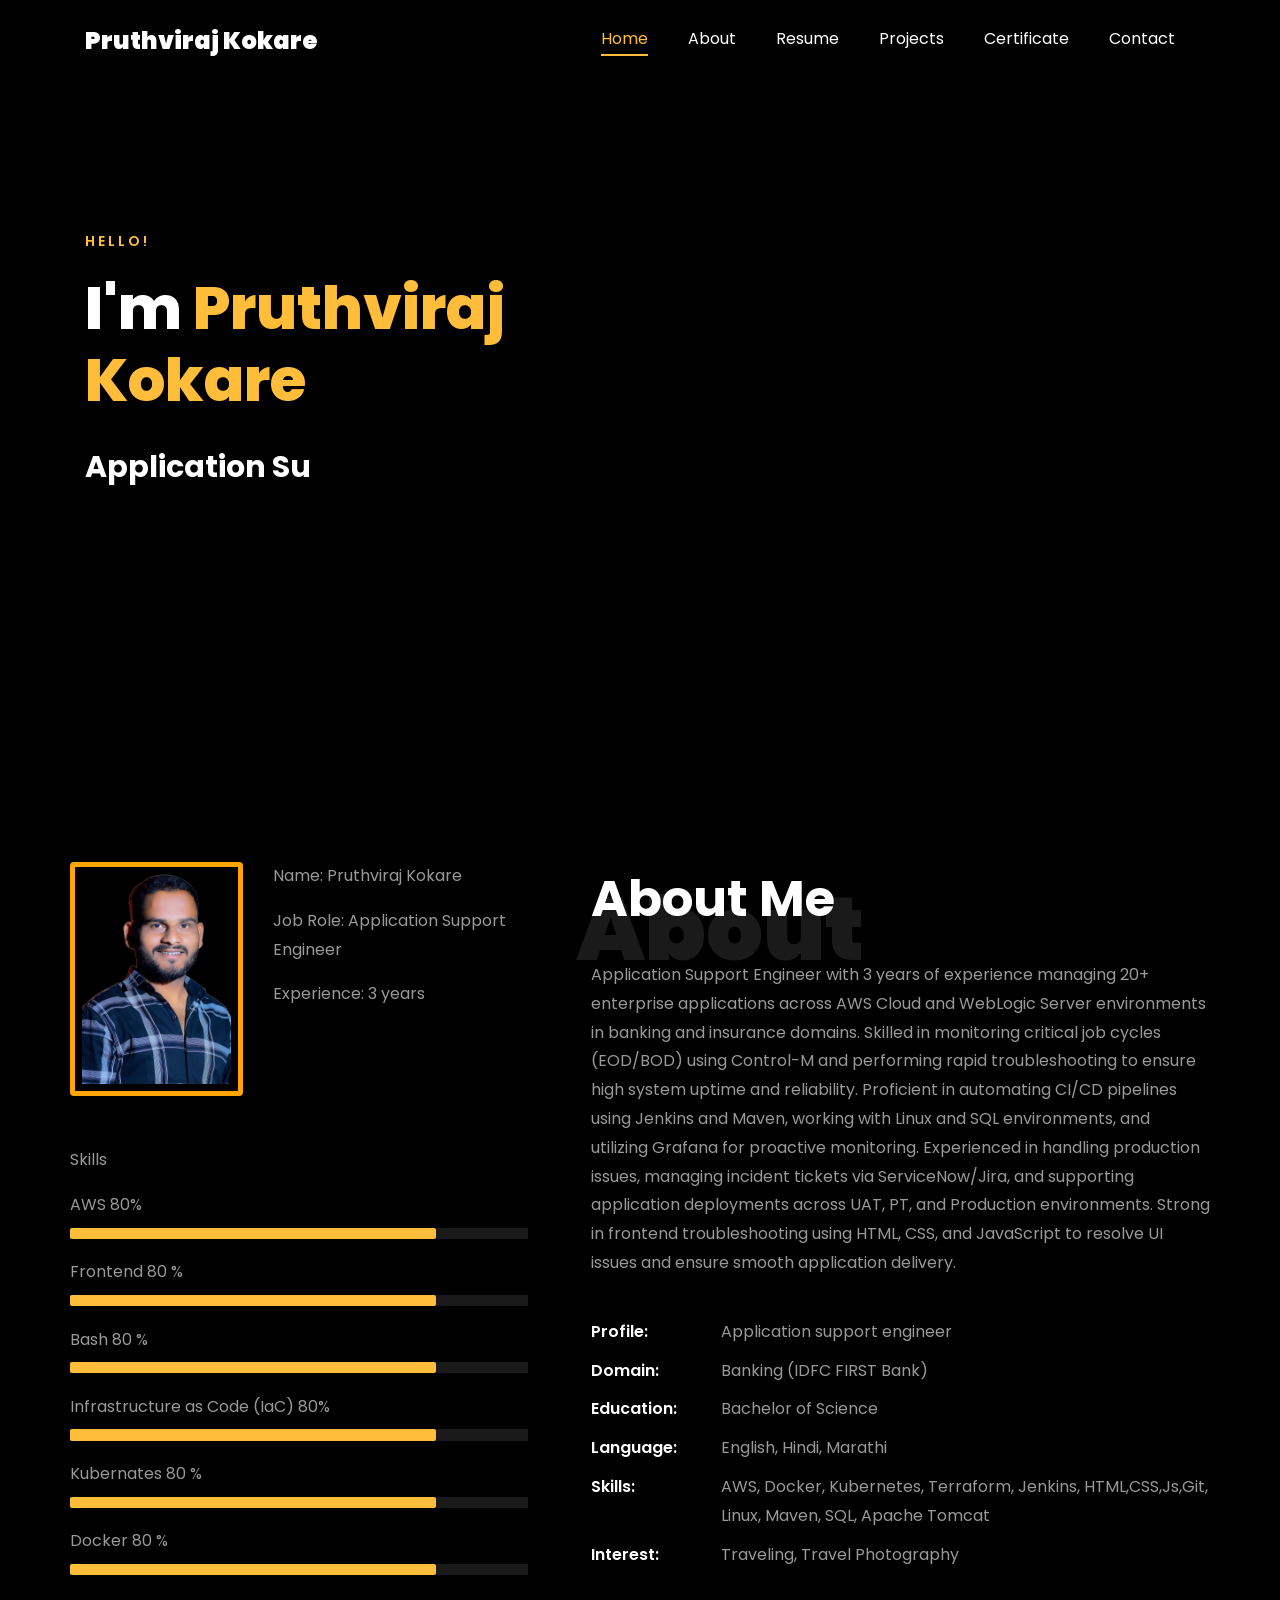
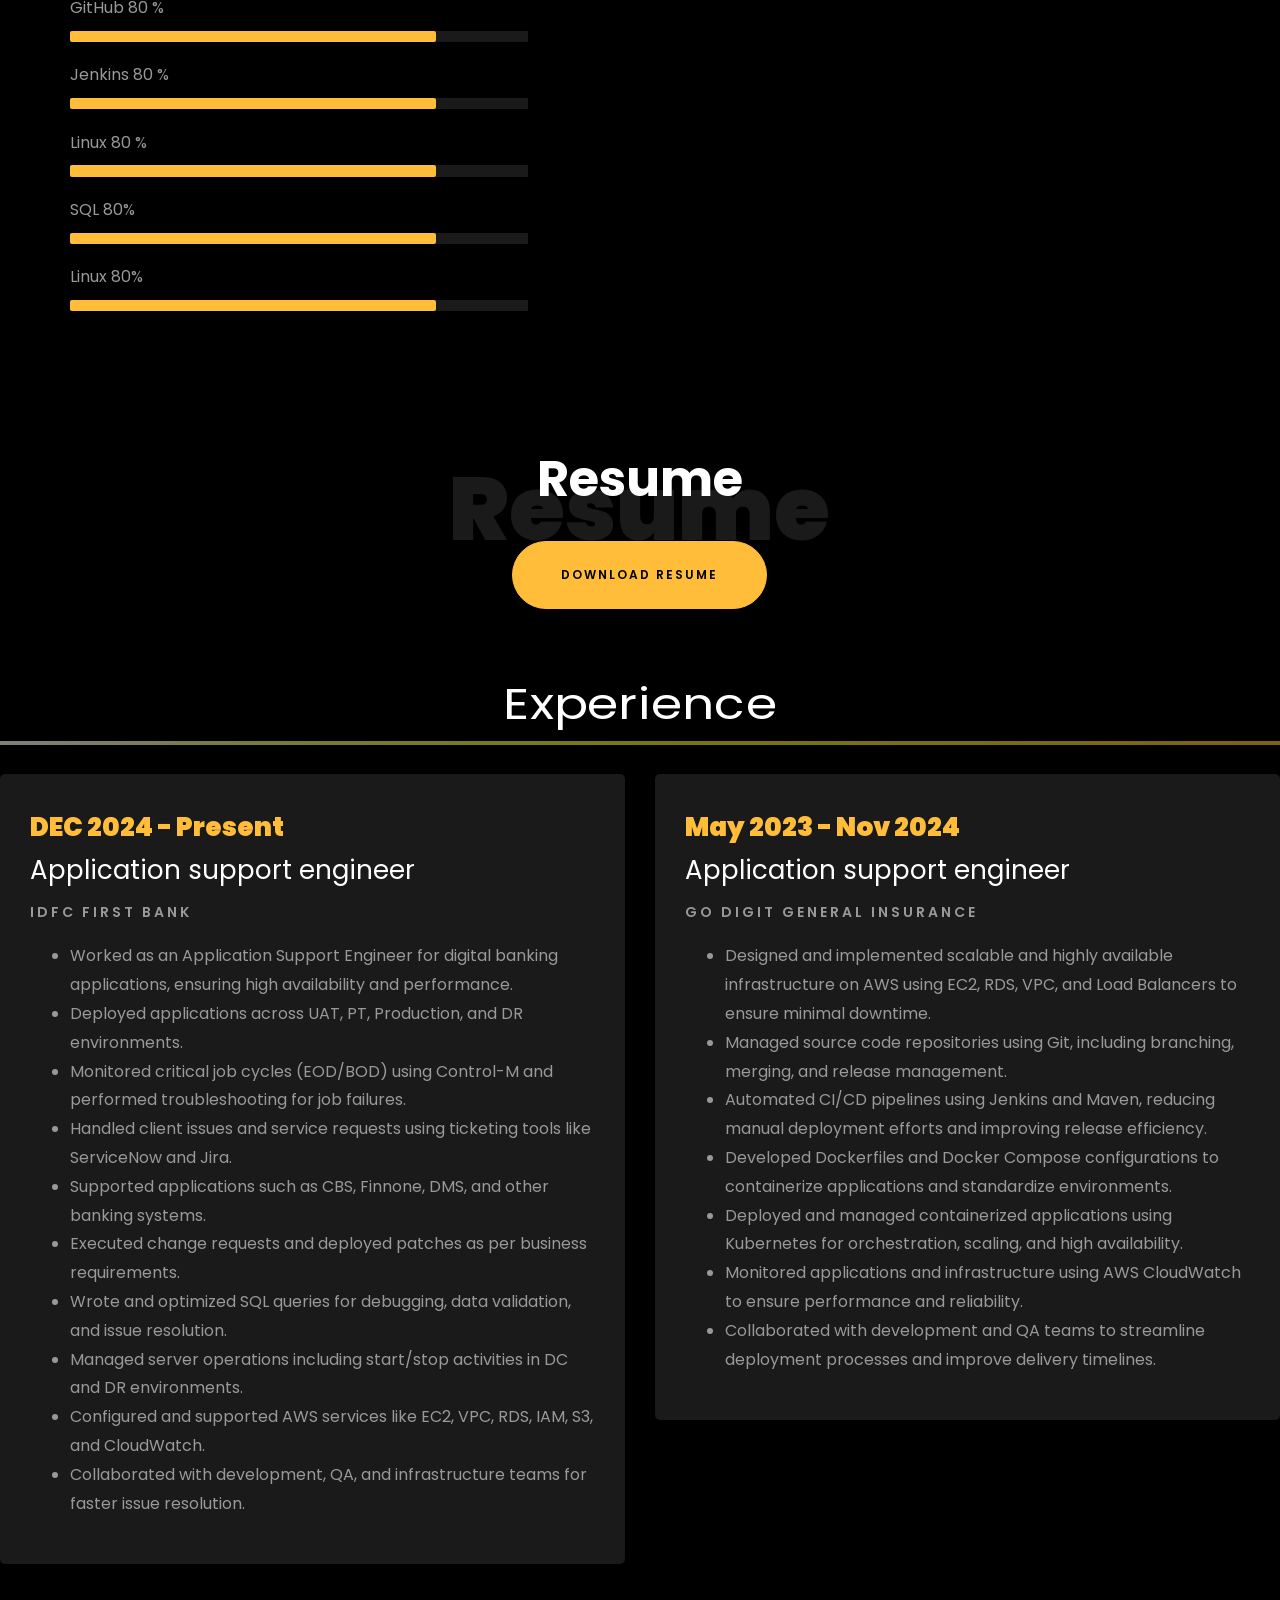
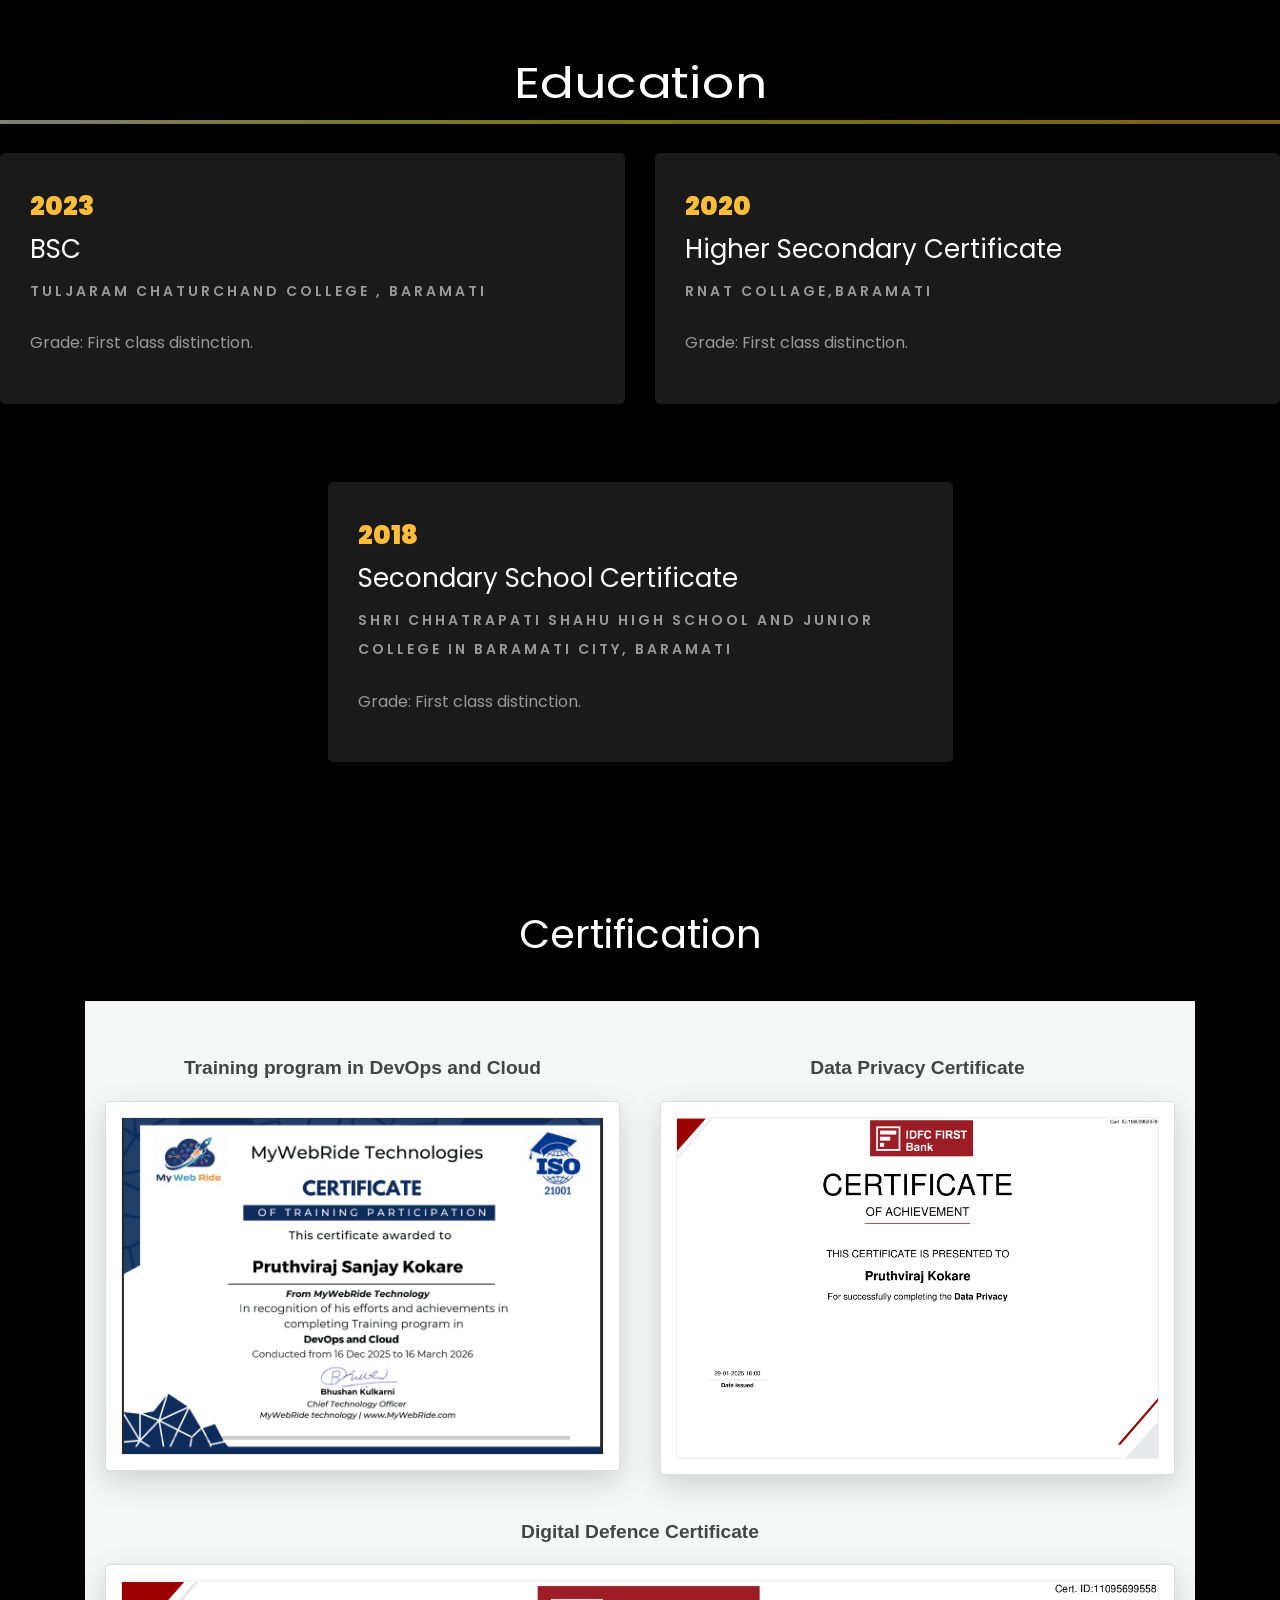
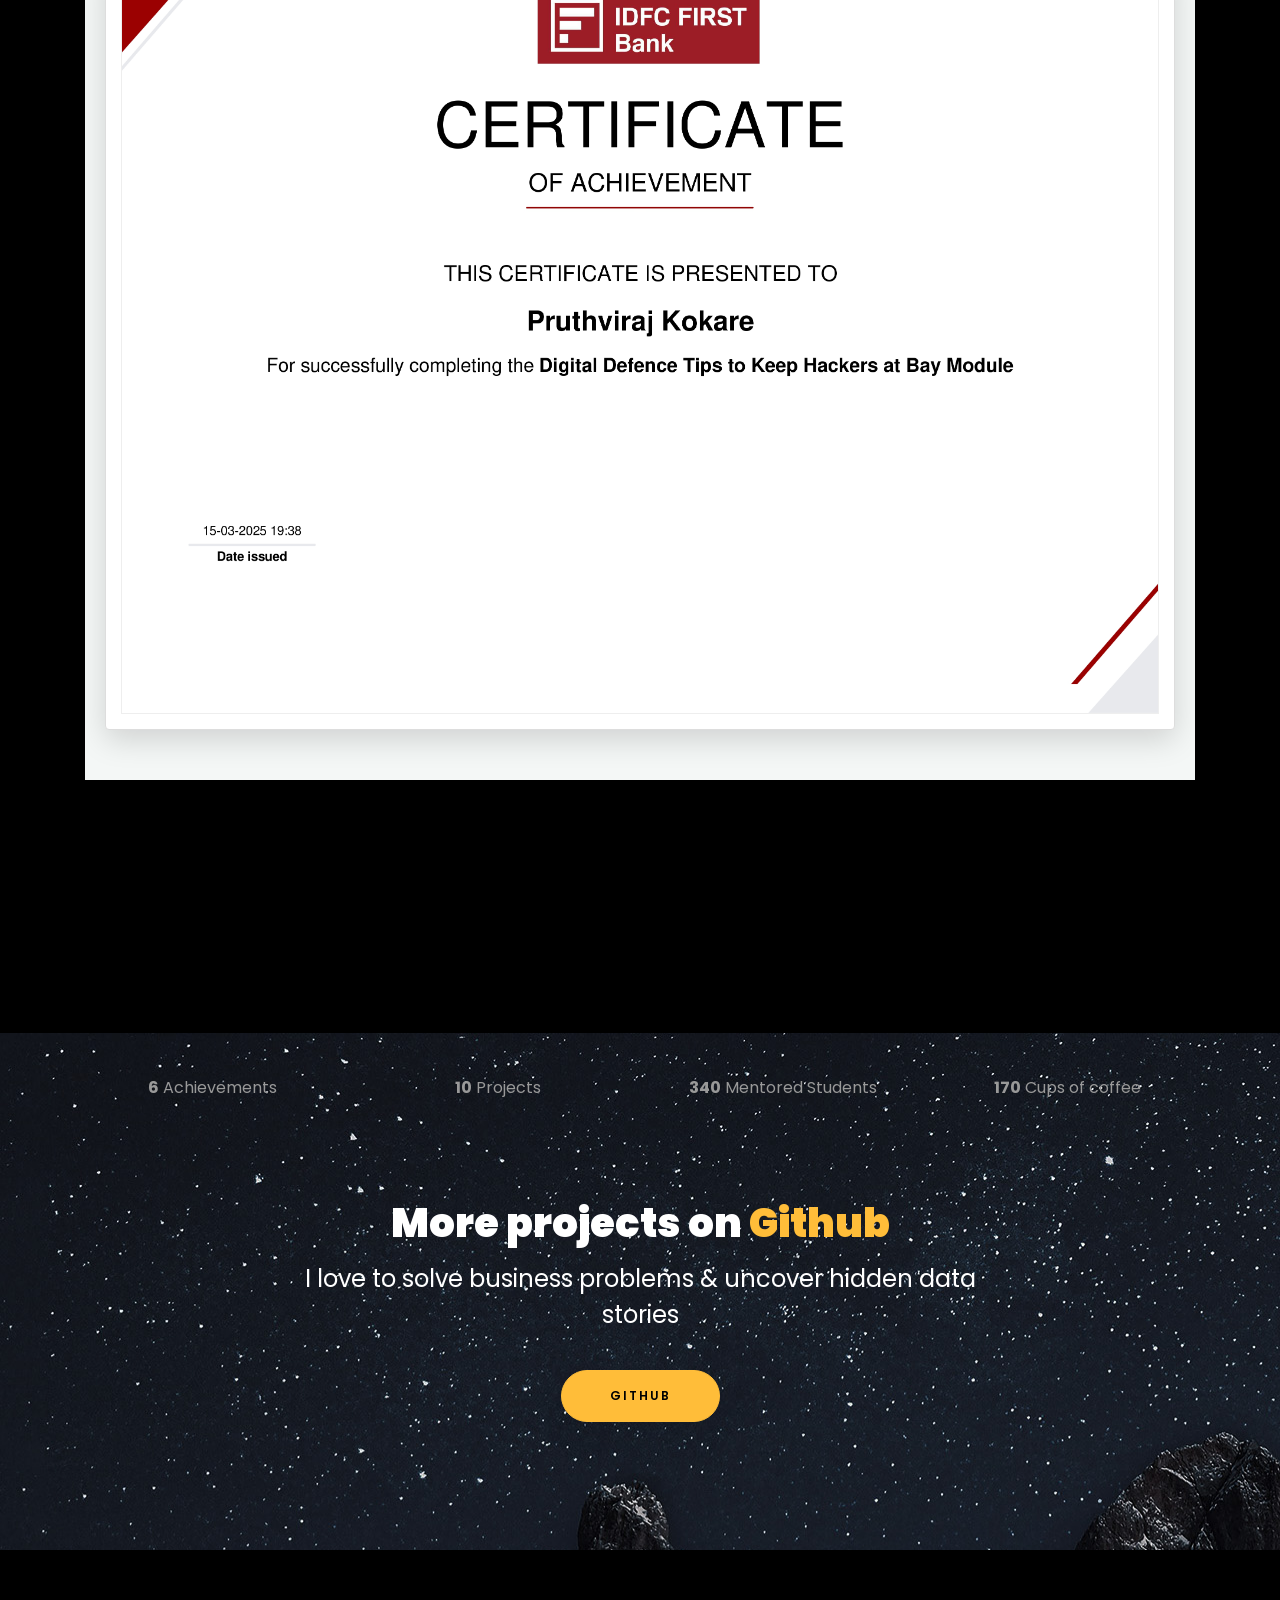
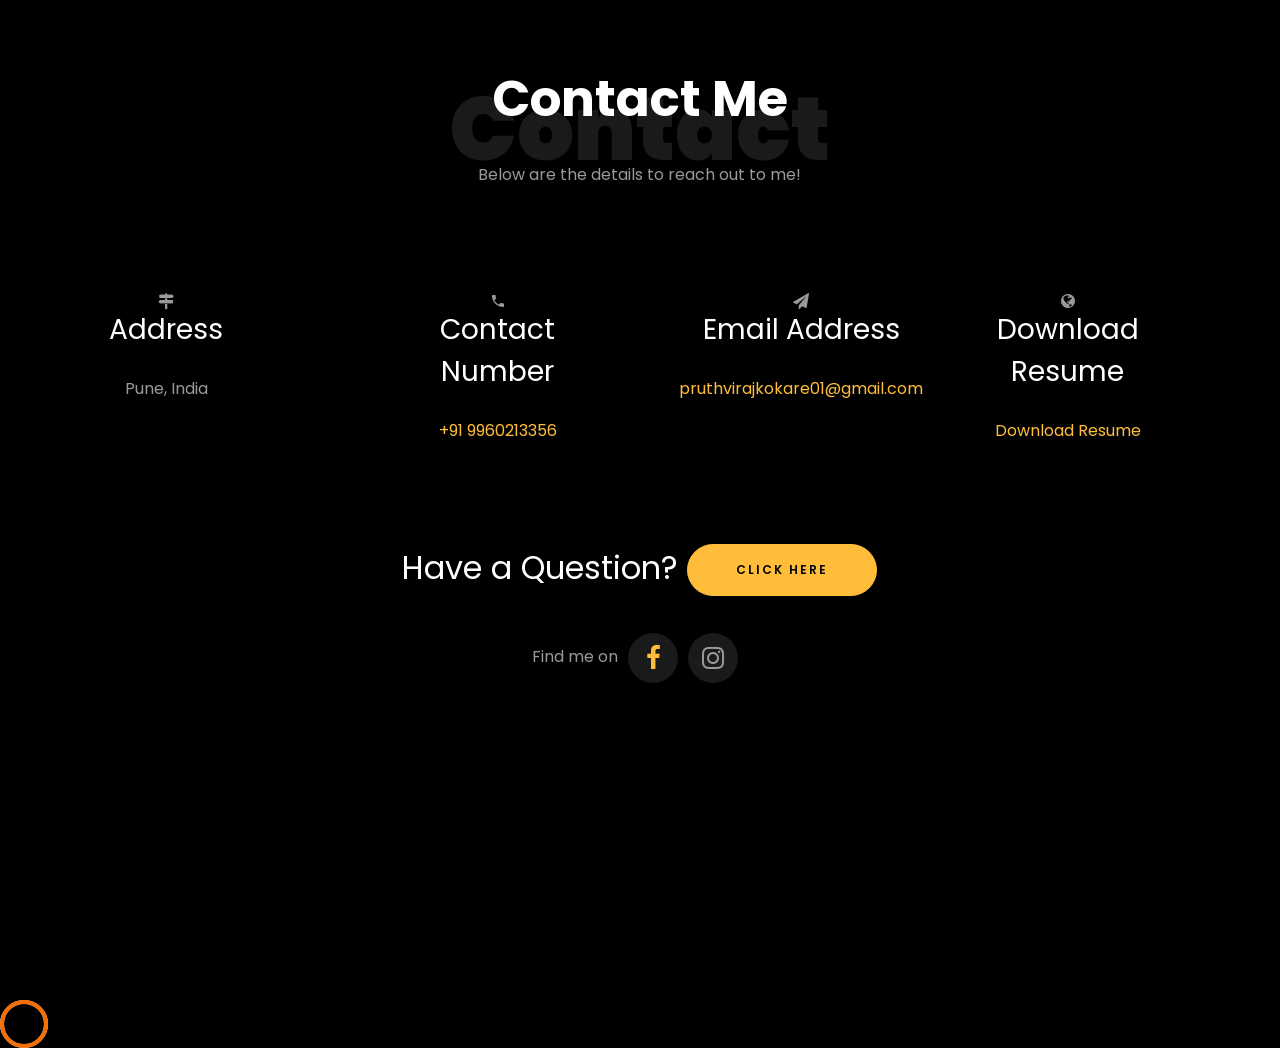
==== 1index.html @ 83b37467 "devops chnages" ====
<!DOCTYPE html>
<html lang="en">
  <head>
    <title>Pruthviraj Kokare</title>
    <meta charset="utf-8">
    <meta name="viewport" content="width=device-width, initial-scale=1, shrink-to-fit=no">
    
    <link href="https://fonts.googleapis.com/css?family=Poppins:100,200,300,400,500,600,700,800,80 0" rel="stylesheet">

    <link rel="stylesheet" href="css/open-iconic-bootstrap.min.css">
    <link rel="stylesheet" href="css/animate.css">
    
    <link rel="stylesheet" href="css/owl.carousel.min.css">
    <link rel="stylesheet" href="css/owl.theme.default.min.css">
    <link rel="stylesheet" href="css/magnific-popup.css">

    <link rel="stylesheet" href="css/aos.css">

    <link rel="stylesheet" href="css/ionicons.min.css">
    
    <link rel="stylesheet" href="css/flaticon.css">
    <link rel="stylesheet" href="css/icomoon.css">
    <link rel="stylesheet" href="css/style.css">



<style>

/*======================================
//--//-->   ABOUT
======================================*/

.about-mf .box-shadow-full {
  padding-top: 4rem;
  padding-bottom: 4rem;
}

.about-mf .about-img {
  margin-bottom: 2rem;
}

.about-mf .about-img img {
  margin-left: 10px;
}


.skill-mf .progress {
  /* background-color: #cde1f8; */
  margin: .5rem 0 1.2rem 0;
  border-radius: 0;
  height: .7rem;
}

.skill-mf .progress .progress-bar {
  height: .7rem;
  background-color: #ffbd39;
}


/* Animation styles */
#typing-animation {
  position: relative;
  font-size: 30px;
  font-weight: bold;
  color: rgb(255, 255, 255);
  overflow: hidden;
  white-space: nowrap;
  animation: typing 3s steps(20, end) infinite;
}

#typing-animation:before {
  content: "";
  /* position: absolute; */
  top: 0;
  left: 0;
  width: 0;
  height: 100%;
  background-color: #ccc;
  animation: typing-cursor 0.5s ease-in-out infinite;
}

@keyframes typing {
  from {
    width: 0;
  }
  to {
    width: 100%;
  }
}

@keyframes typing-cursor {
  from {
    width: 5px;
  }
  to {
    width: 0;
  }
}


/* project image zoom effect */

.zoom-effect {
  overflow: hidden;
  transition: transform 0.3s ease-out;
}

.zoom-effect:hover {
  transform: scale(1.1);
}

#pkimg{
	border: 5px solid orange;
 
	margin-bottom: 50px;
	padding: 7px;
}

#myElement{
	display: none;
}
</style>


  </head>
  <body data-spy="scroll" data-target=".site-navbar-target" data-offset="300">
	  
	  
    <nav class="navbar navbar-expand-lg navbar-dark ftco_navbar ftco-navbar-light site-navbar-target" id="ftco-navbar">
	    <div class="container">
	      <a class="navbar-brand" href="index.html">Pruthviraj Kokare</a>
	      <button class="navbar-toggler js-fh5co-nav-toggle fh5co-nav-toggle" type="button" data-toggle="collapse" data-target="#ftco-nav" aria-controls="ftco-nav" aria-expanded="false" aria-label="Toggle navigation">
	        <span class="oi oi-menu"></span> Menu
	      </button>

	      <div class="collapse navbar-collapse" id="ftco-nav">
	        <ul class="navbar-nav nav ml-auto">
	          <li class="nav-item"><a href="#home-section" class="nav-link"><span>Home</span></a></li>
	          <li class="nav-item"><a href="#about-section" class="nav-link"><span>About</span></a></li>
	          <li class="nav-item"><a href="#resume-section" class="nav-link"><span>Resume</span></a></li>
	          <li class="nav-item"><a href="#project-section" class="nav-link"><span>Projects</span></a></li>
			  <li class="nav-item"><a href="#certificate-section" class="nav-link"><span>Certificate</span></a></li>
	          <li class="nav-item"><a href="#contact-section" class="nav-link"><span>Contact</span></a></li>
	        </ul>
	      </div>
	    </div>
	  </nav>
	  <section id="home-section" class="hero">
		  <div class="home-slider  owl-carousel">
	       <div class="slider-item ">
	      	<div class="overlay"></div>
	         <div class="container">
	          <div class="row d-md-flex no-gutters slider-text align-items-end justify-content-end" data-scrollax-parent="true">
	          	<div class="one-third js-fullheight order-md-last img">
	          	 <div class="overlay">
	 
				 </div>
	          	</div>
		          <div class="one-forth d-flex  align-items-center ftco-animate" data-scrollax=" properties: { translateY: '70%' }"  >
		          	<div class="text">
		          		<span class="subheading">Hello!</span>
			            <h1 class="mb-4 mt-3">I'm <span>Pruthviraj Kokare</span></h1>

						<!-- Element to contain animated typing -->
						<span id="typing-animation"></span>

						<script>

						// Initialize the typing animation
						const typingAnimationElement = document.getElementById('typing-animation');

						// Create an array of typing text
						const typingTexts = [
						'Application Suport Engineer',
						];

						// Create a function to display the typing animation for a given text
						function playTypingAnimation(text) {
						// Loop through each character and add it to the element
						for (let i = 0; i < text.length; i++) {
							setTimeout(() => {
							typingAnimationElement.textContent += text[i];
							}, i * 200); // Increase the delay to slow down the typing animation
						}

						// Once the animation is complete, reset the text and start over
						setTimeout(() => {
							typingAnimationElement.textContent = '';
							playTypingAnimation(typingTexts[(typingTexts.indexOf(text) + 1) % typingTexts.length]);
						}, text.length * 200);
						}

						// Start the typing animation loop
						playTypingAnimation(typingTexts[0]);

						</script>

						<br>
						<br>
			             
		            </div>
		          </div>
				
	        	</div>
	        </div>
			  <p>hii</p>
	      </div>
		</div>
    </section>



    <section class="ftco-about img ftco-section ftco-no-pb" id="about-section">
    	<div class="container">
			<div class="row">
				<div class="row d-flex align-items-stretch">
				<!-- <div class="row d-flex"> -->
					<div class="col-md-6 col-lg-5 d-flex">
						<div class="img-about img d-flex align-items-stretch">
							<div class="overlay">
								<div class="row">
									<div class="col-sm-6 col-md-5">
									  <div class="about-img">
										<img src="images/about-me.png" id="pkimg" width="180rem" height="80rem"  class="img-fluid rounded b-shadow-a" alt="">
									  </div>
									</div>
									<!-- Details next to profile image -->
									<div class="col-sm-6 col-md-7">
									  <div class="about-info">
										<p><span class="title-s">Name: </span> <span>Pruthviraj Kokare</span></p>
										<p><span class="title-s">Job Role: </span> <span>Application Support  Engineer </span></p>
										<p><span class="title-s">Experience: </span> <span>3 years </span></p>
										<!-- <p><span class="title-s">Address: </span> <span>  , India</span></p> -->
									  </div>
									</div>
								  </div>

								<div class="skill-mf">
									<p class="title-s">Skills</p>
									
									
									<span>AWS</span> <span class="pull-right">80%</span>
									<div class="progress">
										<div class="progress-bar" role="progressbar" style="width:80%" aria-valuenow="100" aria-valuemin="0"
											aria-valuemax="100"></div>
									</div>
									<span>Frontend 	</span> <span class="pull-right">80 %</span>
									<div class="progress">
										<div class="progress-bar" role="progressbar" style="width:80%" aria-valuenow="100" aria-valuemin="0"
											aria-valuemax="100"></div>
									</div>
									
									<span>Bash</span> <span class="pull-right">80 %</span>
									<div class="progress">
										<div class="progress-bar" role="progressbar" style="width:80%" aria-valuenow="100" aria-valuemin="0"
											aria-valuemax="100"></div>
									</div>

									<span>Infrastructure as Code (IaC)</span> <span class="pull-right">80%</span>
									<div class="progress">
										<div class="progress-bar" role="progressbar" style="width:80%" aria-valuenow="100" aria-valuemin="0"
											aria-valuemax="100"></div>
									</div>
									
									<span> Kubernates </span> <span class="pull-right">80 %</span>
									<div class="progress">
										<div class="progress-bar" role="progressbar" style="width:80%" aria-valuenow="100" aria-valuemin="0"
											aria-valuemax="100"></div>
									</div>
									<span> Docker </span> <span class="pull-right">80 %</span>
									<div class="progress">
										<div class="progress-bar" role="progressbar" style="width:80%" aria-valuenow="100" aria-valuemin="0"
											aria-valuemax="100"></div>
									</div>

									<span> GitHub  </span> <span class="pull-right">80 %</span>
									<div class="progress">
										<div class="progress-bar" role="progressbar" style="width:80%" aria-valuenow="100" aria-valuemin="0"
											aria-valuemax="100"></div>
									</div>
									
									<span>Jenkins</span> <span class="pull-right">80 %</span>
									<div class="progress">
										<div class="progress-bar" role="progressbar" style="width:80%" aria-valuenow="100" aria-valuemin="0"
											aria-valuemax="100"></div>
									</div>
									
									<span> Linux  </span> <span class="pull-right">80 %</span>
									<div class="progress">
										<div class="progress-bar" role="progressbar" style="width:80%" aria-valuenow="100" aria-valuemin="0"
											aria-valuemax="100"></div>
									</div>
									<span>SQL</span> <span class="pull-right">80%</span>
									<div class="progress">
										<div class="progress-bar" role="progressbar" style="width: 80%;" aria-valuenow="100" aria-valuemin="0"
											aria-valuemax="100"></div>
									</div>
									<span>Linux</span> <span class="pull-right">80%</span>
									<div class="progress">
										<div class="progress-bar" role="progressbar" style="width: 80%;" aria-valuenow="100" aria-valuemin="0"
											aria-valuemax="100"></div>
									</div>
								</div>
							</div>
						</div>
					</div>
					
					<div class="col-md-6 col-lg-7 pl-lg-5 pb-5">
						<div class="row justify-content-start pb-3">
							<div class="col-md-12 heading-section ftco-animate">
								
								<h1 class="big">About</h1>
								<h2 class="mb-4">About Me</h2>
								
								<p>
									Application Support Engineer with 3 years of experience managing 20+ enterprise applications across AWS Cloud and WebLogic Server environments in banking and insurance domains. 
									Skilled in monitoring critical job cycles (EOD/BOD) using Control-M and performing rapid troubleshooting to ensure high system uptime and reliability. 
								
									Proficient in automating CI/CD pipelines using Jenkins and Maven, working with Linux and SQL environments, and utilizing Grafana for proactive monitoring. 
									Experienced in handling production issues, managing incident tickets via ServiceNow/Jira, and supporting application deployments across UAT, PT, and Production environments. 
								
									Strong in frontend troubleshooting using HTML, CSS, and JavaScript to resolve UI issues and ensure smooth application delivery.
								</p>
							
							<ul class="about-info mt-4 px-md-0 px-2">
								<li class="d-flex"><span>Profile:</span> <span>Application support engineer</span></li>
								<li class="d-flex"><span>Domain:</span> <span>Banking (IDFC FIRST Bank)</span></li>
								<li class="d-flex"><span>Education:</span> <span>Bachelor of Science</span></li>
								<li class="d-flex"><span>Language:</span> <span>English, Hindi, Marathi</span></li>
								<li class="d-flex"><span>Skills:</span> <span>AWS, Docker, Kubernetes, Terraform, Jenkins, HTML,CSS,Js,Git, Linux, Maven, SQL, Apache Tomcat</span></li>
								<li class="d-flex"><span>Interest:</span> <span>Traveling, Travel Photography</span></li>
						</ul>
						
							</div>
						</div>


						<div class="counter-wrap ftco-animate d-flex mt-md-3">
							<div class="text">
			 
								 
							</div>
						</div>
					</div>
				</div>
			</div>
		</div>
    </section>



	
    <section class="ftco-section ftco-no-pb" id="resume-section">
    	<div class="container">
    		<div class="row justify-content-center pb-5">
          <div class="col-md-10 heading-section text-center ftco-animate">
          	<h1 class="big big-2">Resume</h1>
            <h2 class="mb-4">Resume</h2>
            <div>
				<div class="col-md-6 text-center ftco-animate"></div>

			  <p><a href="./files/Pruthviraj _Kokare_Resume.pdf" class="btn btn-primary py-4 px-5"  download="Pruthviraj _Kokare_Resume.pdf"  >Download Resume </a></p>
    </div>
			
			 
 
 
    			</div>
			</div>
          </div>
        </div>

		<div class="row">
			<h1 class="big-4">Experience</h1>
			<div class="underline"></div>
		</div>
		<br>
		
		<div class="row">
					<!-- Project 1 -->
				<div class="col-md-6">
					<div class="resume-wrap ftco-animate">
						<span class="date">DEC 2024 - Present</span>
						<h2>Application support engineer </h2>
						<span class="position">IDFC FIRST BANK</span>
					 <p>
						<ul>
							<li>Worked as an Application Support Engineer for digital banking applications, ensuring high availability and performance.</li>
							<li>Deployed applications across UAT, PT, Production, and DR environments.</li>
							<li>Monitored critical job cycles (EOD/BOD) using Control-M and performed troubleshooting for job failures.</li>
							<li>Handled client issues and service requests using ticketing tools like ServiceNow and Jira.</li>
							<li>Supported applications such as CBS, Finnone, DMS, and other banking systems.</li>
							<li>Executed change requests and deployed patches as per business requirements.</li>
							<li>Wrote and optimized SQL queries for debugging, data validation, and issue resolution.</li>
							<li>Managed server operations including start/stop activities in DC and DR environments.</li>
							<li>Configured and supported AWS services like EC2, VPC, RDS, IAM, S3, and CloudWatch.</li>
							<li>Collaborated with development, QA, and infrastructure teams for faster issue resolution.</li>
						</ul>
						</p>
					</div>

				</div>

				<!-- Project 2 -->
				<div class="col-md-6">
					<div class="resume-wrap ftco-animate">
						<span class="date">May 2023 - Nov 2024</span>
						<h2>Application support engineer </h2>
						<span class="position">Go Digit General Insurance</span>
					 <p>
						<ul>
							<li>Designed and implemented scalable and highly available infrastructure on AWS using EC2, RDS, VPC, and Load Balancers to ensure minimal downtime.</li>
							<li>Managed source code repositories using Git, including branching, merging, and release management.</li>
							<li>Automated CI/CD pipelines using Jenkins and Maven, reducing manual deployment efforts and improving release efficiency.</li>
							<li>Developed Dockerfiles and Docker Compose configurations to containerize applications and standardize environments.</li>
						 
							<li>Deployed and managed containerized applications using Kubernetes for orchestration, scaling, and high availability.</li>
							<li>Monitored applications and infrastructure using AWS CloudWatch to ensure performance and reliability.</li>
							<li>Collaborated with development and QA teams to streamline deployment processes and improve delivery timelines.</li>
						</ul>
						</p>
					</div>

				</div>

				
			</div>

		<br>
		<br>

		<div class="row">
			<h1 class="big-4">Education</h1>
			<div class="underline"></div>
		</div>
		<br>
		
			<div class="row">
    			<div class="col-md-6">
    				<div class="resume-wrap ftco-animate">
    					<span class="date">2023</span>
    					<h2>BSC</h2>
    					<span class="position">
							Tuljaram Chaturchand College , Baramati
						</span>
    					<p class="mt-4">Grade: First class distinction.</p>
    				</div>
    			</div>

    			<div class="col-md-6">
    				<div class="resume-wrap ftco-animate">
    					<span class="date"> 2020</span>
    					<h2>Higher Secondary Certificate</h2>
    					<span class="position">RNAT Collage,Baramati</span>
    					<p class="mt-4">Grade: First class distinction.</p>
    				</div>
				</div>
    		</div>

    		<div class="row justify-content-center mt-5">
    			
    			<div class="col-md-6">
    				<div class="resume-wrap ftco-animate">
    					<span class="date"> 2018</span>
    					<h2> Secondary School Certificate </h2>
    					<span class="position">Shri Chhatrapati Shahu High School And Junior College in Baramati City, Baramati</span>
    					<p class="mt-4">Grade: First class distinction.</p>
    				</div>
				</div>
    		</div>
    	</div>
    </section>

   

    <!-- <section class="ftco-section" id="project-section">
      <div class="container">
        <div class="row justify-content-center mb-5 pb-5">
          <div class="col-md-7 heading-section text-center ftco-animate">
            <h1 class="big big-2"><br></h1>
            <h2 class="mb-4"><br></h2>
           
          </div>
        </div>
       
		<div class="row d-flex justify-content-center">  
			<div class="col-md-4 d-flex ftco-animate">
				<div class="blog-entry justify-content-end">
				<a href="/" class="block-20 zoom-effect" style="background-image: url('images/proj_4.jpg');">
				</a>
				<div class="text mt-3 float-right d-block">
  
				  <h3 class="heading"> <br><br>  </a></h3>
				  <p><br><br>  </p>
				</div>
			  </div>
			</div>
		 
		 </div>
	  </div>
    </section> -->
	<section class="ftco-section" id="certificate-section">
		<div class="container">
		   
			<h1 style="text-align: center;" >Certification	</h1>
			<br>

				  
			<div style="display: flex; flex-wrap: wrap; justify-content: center; gap: 40px; padding: 50px 20px; background-color: #f4f7f6; font-family: 'Segoe UI', Tahoma, Geneva, Verdana, sans-serif;">
					<!-- 1 Traning Certificate -->
				<div style="flex: 1; min-width: 450px; max-width: 80 0px; text-align: center;">
					<p style="font-weight: 600; color: #444; margin-bottom: 15px; font-size: 1.2rem;">Training program in DevOps and Cloud</p>
					<div style="background: #fff; padding: 15px; border-radius: 4px; box-shadow: 0 10px 30px rgba(0,0,0,0.15); border: 1px solid #ddd;">
							<img src="files/Devops_traning.png" 
									 alt="MyWebRide Technology Training program in DevOps and Cloud" 
									 style="width: 100%; height: auto; display: block; border: 1px solid #eee;">
					</div>
			</div>

				<!-- 2 Certificate -->
				<div style="flex: 1; min-width: 450px; max-width: 80 0px; text-align: center;">
						<p style="font-weight: 600; color: #444; margin-bottom: 15px; font-size: 1.2rem;">Data Privacy Certificate</p>
						<div style="background: #fff; padding: 15px; border-radius: 4px; box-shadow: 0 10px 30px rgba(0,0,0,0.15); border: 1px solid #ddd;">
								<img src="files/certificate_data_privacy_page-0001.jpg" 
										 alt="Data Privacy Certificate" 
										 style="width: 100%; height: auto; display: block; border: 1px solid #eee;">
						</div>
				</div>
		
				<!-- 3 Certificate -->
				<div style="flex: 1; min-width: 450px; max-width: 80 0px; text-align: center;">
						<p style="font-weight: 600; color: #444; margin-bottom: 15px; font-size: 1.2rem;">Digital Defence Certificate</p>
						<div style="background: #fff; padding: 15px; border-radius: 4px; box-shadow: 0 10px 30px rgba(0,0,0,0.15); border: 1px solid #ddd;">
								<img src="files/certificate_digital_defence_tips_to_keep_hackers_at_bay_module_page-0001.jpg" 
										 alt="Digital Defence Certificate" 
										 style="width: 100%; height: auto; display: block; border: 1px solid #eee;">
						</div>
				</div>
		
		</div>
		

				 

		
	
				
			 
			
		  </div>
		 
		  <div class="row d-flex justify-content-center">  
			  <div class="col-md-4 d-flex ftco-animate">
				  <div class="blog-entry justify-content-end">
				  <a href="/" class="block-20 zoom-effect" style="background-image: url('images/proj_4.jpg');">
				  </a>
				  <div class="text mt-3 float-right d-block">
	
					<h3 class="heading"> <br><br>  </a></h3>
					<p><br><br>  </p>
				  </div>
				</div>
			  </div>
		   
		   </div>
		</div>
	  </section>

	<section class="ftco-section ftco-no-pt ftco-no-pb ftco-counter img" id="section-counter">
      <div class="container">
		<div class="row d-md-flex align-items-center">
          <div class="col-md d-flex justify-content-center counter-wrap ftco-animate">
            <div class="block-18">
              <div class="text">
                <strong class="number" data-number="20">0</strong>
                <span>Achievements</span>
              </div>
            </div>
          </div>
          <div class="col-md d-flex justify-content-center counter-wrap ftco-animate">
            <div class="block-18">
              <div class="text">
                <strong class="number" data-number="30">0</strong>
                <span>Projects</span>
              </div>
            </div>
          </div>
          <div class="col-md d-flex justify-content-center counter-wrap ftco-animate">
            <div class="block-18">
              <div class="text">
                <strong class="number" data-number="1000">0</strong>
                <span>Mentored Students</span>
              </div>
            </div>
          </div>
          <div class="col-md d-flex justify-content-center counter-wrap ftco-animate">
            <div class="block-18">
              <div class="text">
                <strong class="number" data-number="500">0</strong>
                <span>Cups of coffee</span>
              </div>
            </div>
          </div>
        </div>
      </div>
	
	  <div class="ftco-section ftco-hireme img margin-top" style="background-image: url(images/bg_1.jpg)">
			<!-- <div class="container"> -->
				<div class="row justify-content-center">
					<div class="col-md-7 ftco-animate text-center">
						<h2>More projects on<span> Github  </span> </h2>
						<div class="heading"> <h4> I love to solve business problems &amp; uncover hidden data stories </h4>
						<br>
						<p><a href="/" class="btn btn-primary py-3 px-5">GitHub</a></p>
						</div>
					</div>
				</div>
			<!-- </div> -->
		</div> 
	</section>



    <section class="ftco-section contact-section ftco-no-pb" id="contact-section">
      <div class="container">
      	<div class="row justify-content-center mb-5 pb-3">
          <div class="col-md-7 heading-section text-center ftco-animate">
            <h1 class="big big-2">Contact</h1>
            <h2 class="mb-4">Contact Me</h2>
            <p>Below are the details to reach out to me!</p>
          </div>
        </div>

        <div class="row d-flex contact-info mb-5">
          <div class="col-md-6 col-lg-3 d-flex ftco-animate">
          	<div class="align-self-stretch box p-4 text-center">
          		<div class="icon d-flex align-items-center justify-content-center">
          			<span class="icon-map-signs"></span>
          		</div>
          		<h3 class="mb-4">Address</h3>
	            <p>Pune, India</p>
	          </div>
          </div>
          <div class="col-md-6 col-lg-3 d-flex ftco-animate">
          	<div class="align-self-stretch box p-4 text-center">
          		<div class="icon d-flex align-items-center justify-content-center">
          			<span class="icon-phone2"></span>
          		</div>
          		<h3 class="mb-4">Contact Number</h3>
	            <p><a href="tel://+919960213356">+91 9960213356</a></p>
	          </div>
          </div>
          <div class="col-md-6 col-lg-3 d-flex ftco-animate">
          	<div class="align-self-stretch box p-4 text-center">
          		<div class="icon d-flex align-items-center justify-content-center">
          			<span class="icon-paper-plane"></span>
          		</div>
          		<h3 class="mb-4">Email Address</h3>
	            <p><a href="mailto:pruthvirajkokare01@gmail.com">pruthvirajkokare01@gmail.com</a></p>
	          </div>
          </div>
          <div class="col-md-6 col-lg-3 d-flex ftco-animate">
          	<div class="align-self-stretch box p-4 text-center">
          		<div class="icon d-flex align-items-center justify-content-center">
          			<span class="icon-globe"></span>
          		</div>
          		<h3 class="mb-4">Download Resume</h3>
				
	<p><a href="./files/Pruthviraj _Kokare_Resume.pdf"  download="Pruthviraj _Kokare_Resume.pdf" class="">Download Resume</a></p>
	          </div>
          </div>

		  <div class="container">
			<br>
			<br>
			<div class="row justify-content-center">
				<div class="col-md-7 ftco-animate text-center">
					<h2>Have a<span> Question?  </span> <a href="mailto:kokarepruthviraj01@gmail.com"  class="btn btn-primary py-3 px-5">Click Here</a> </h2>
				</div>
			</div>
				<br>
					<ul class="ftco-footer-social list-unstyled d-flex justify-content-center align-items-center mb-0">
					  <li class="ftco-animate normal-txt">Find me on  </li>
					 
					  <li class="ftco-animate"><a href="https://www.facebook.com/share/1Fd42ngWx4/?mibextid=wwXIfr" ><span class="icon-facebook"></span></a></li>
				      <li class="ftco-animate"><a ><span class="icon-instagram"></span></a></li>
					</ul>
				<br>
		   </div>
   </div>
 </section>


 
	
    <footer class="ftco-footer ftco-section">
		<div class="container">
		  <div class="row">
			<div class="col-md-12 text-center">
  
			  <p><!-- Link back to Colorlib can't be removed. Template is licensed under CC BY 3.0. -->
	 
	<!-- Link back to Colorlib can't be removed. Template is licensed under CC BY 3.0. --></p>
			</div>
		  </div>
		</div>
	  </footer>


  <!-- loader -->
  <div id="ftco-loader" class="show fullscreen"><svg class="circular" width="48px" height="48px"><circle class="path-bg" cx="24" cy="24" r="22" fill="none" stroke-width="4" stroke="#eeeeee"/><circle class="path" cx="24" cy="24" r="22" fill="none" stroke-width="4" stroke-miterlimit="10" stroke="#F96D00"/></svg></div>


  <script src="js/jquery.min.js"></script>
  <script src="js/jquery-migrate-3.0.1.min.js"></script>
  <script src="js/popper.min.js"></script>
  <script src="js/bootstrap.min.js"></script>
  <script src="js/jquery.easing.1.3.js"></script>
  <script src="js/jquery.waypoints.min.js"></script>
  <script src="js/jquery.stellar.min.js"></script>
  <script src="js/owl.carousel.min.js"></script>
  <script src="js/jquery.magnific-popup.min.js"></script>
  <script src="js/aos.js"></script>
  <script src="js/jquery.animateNumber.min.js"></script>
  <script src="js/scrollax.min.js"></script>
  
  <script src="js/main.js"></script>
    
  </body>
</html>
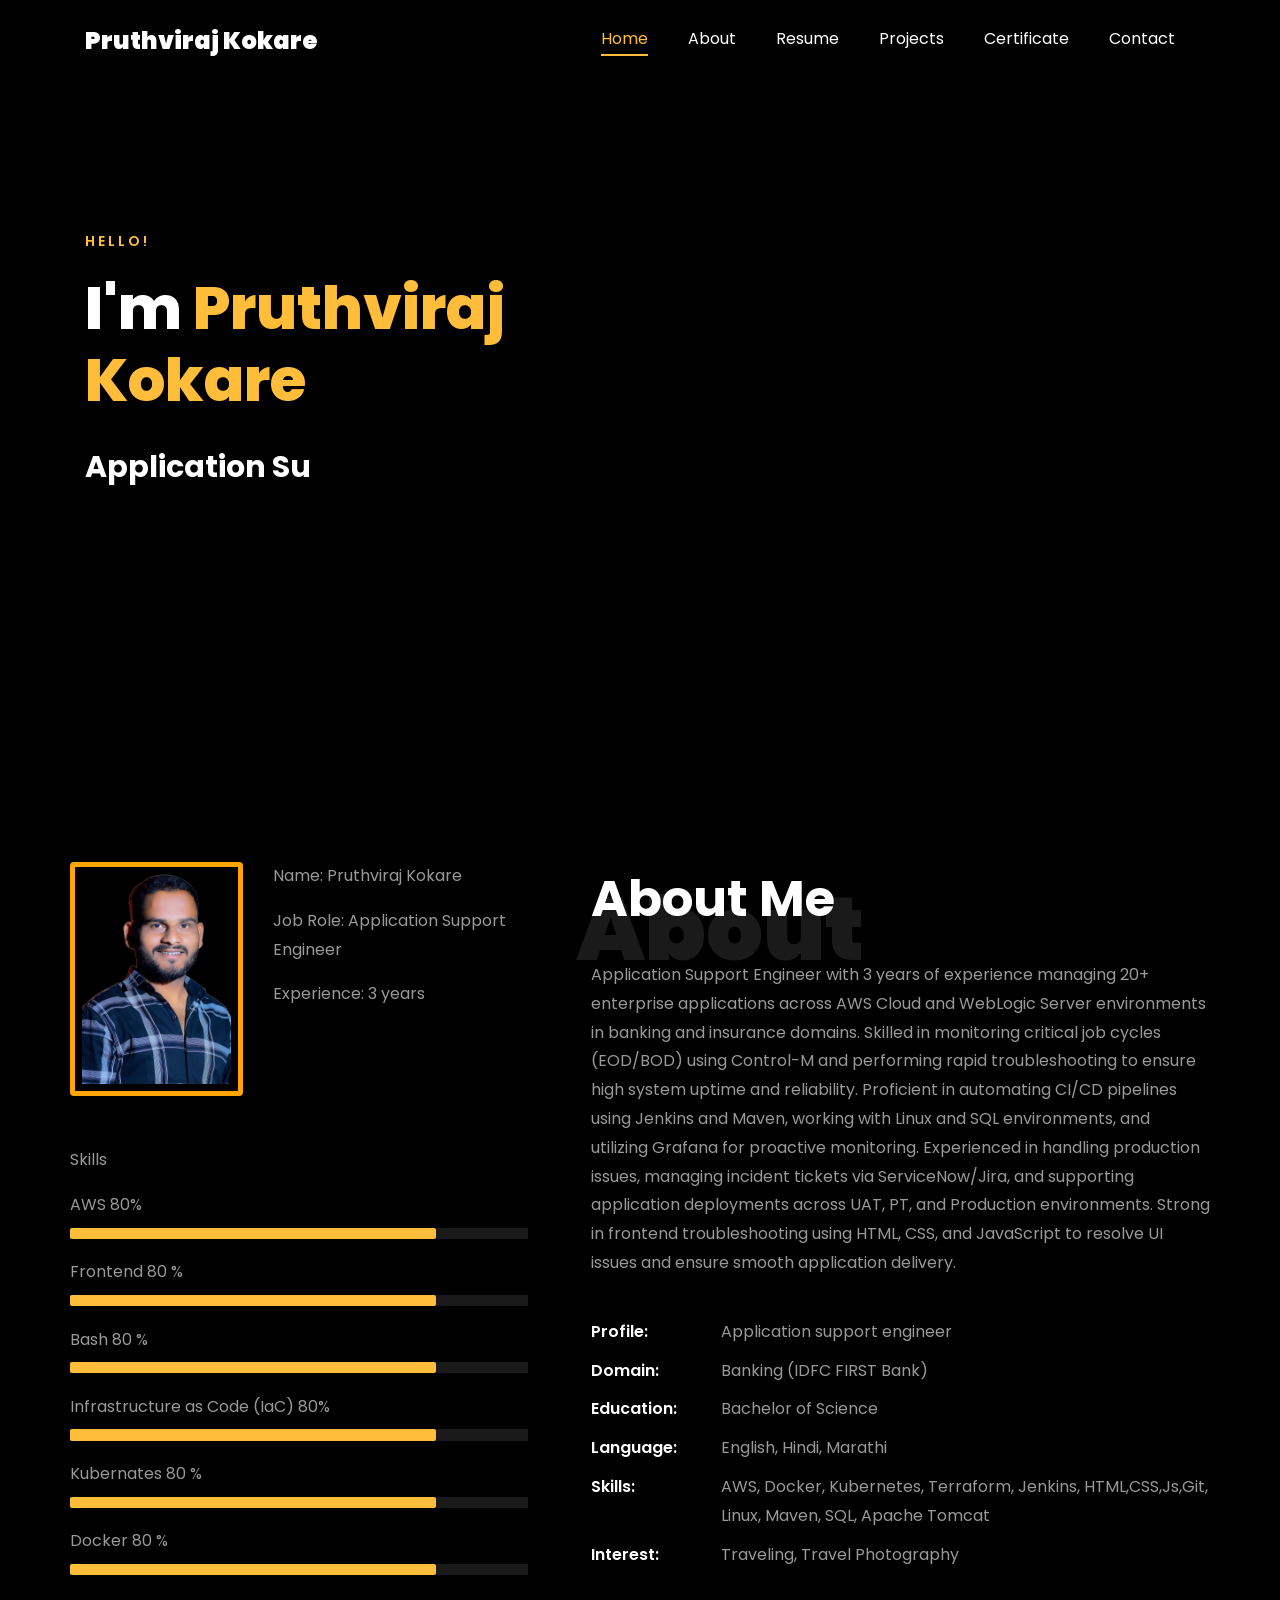
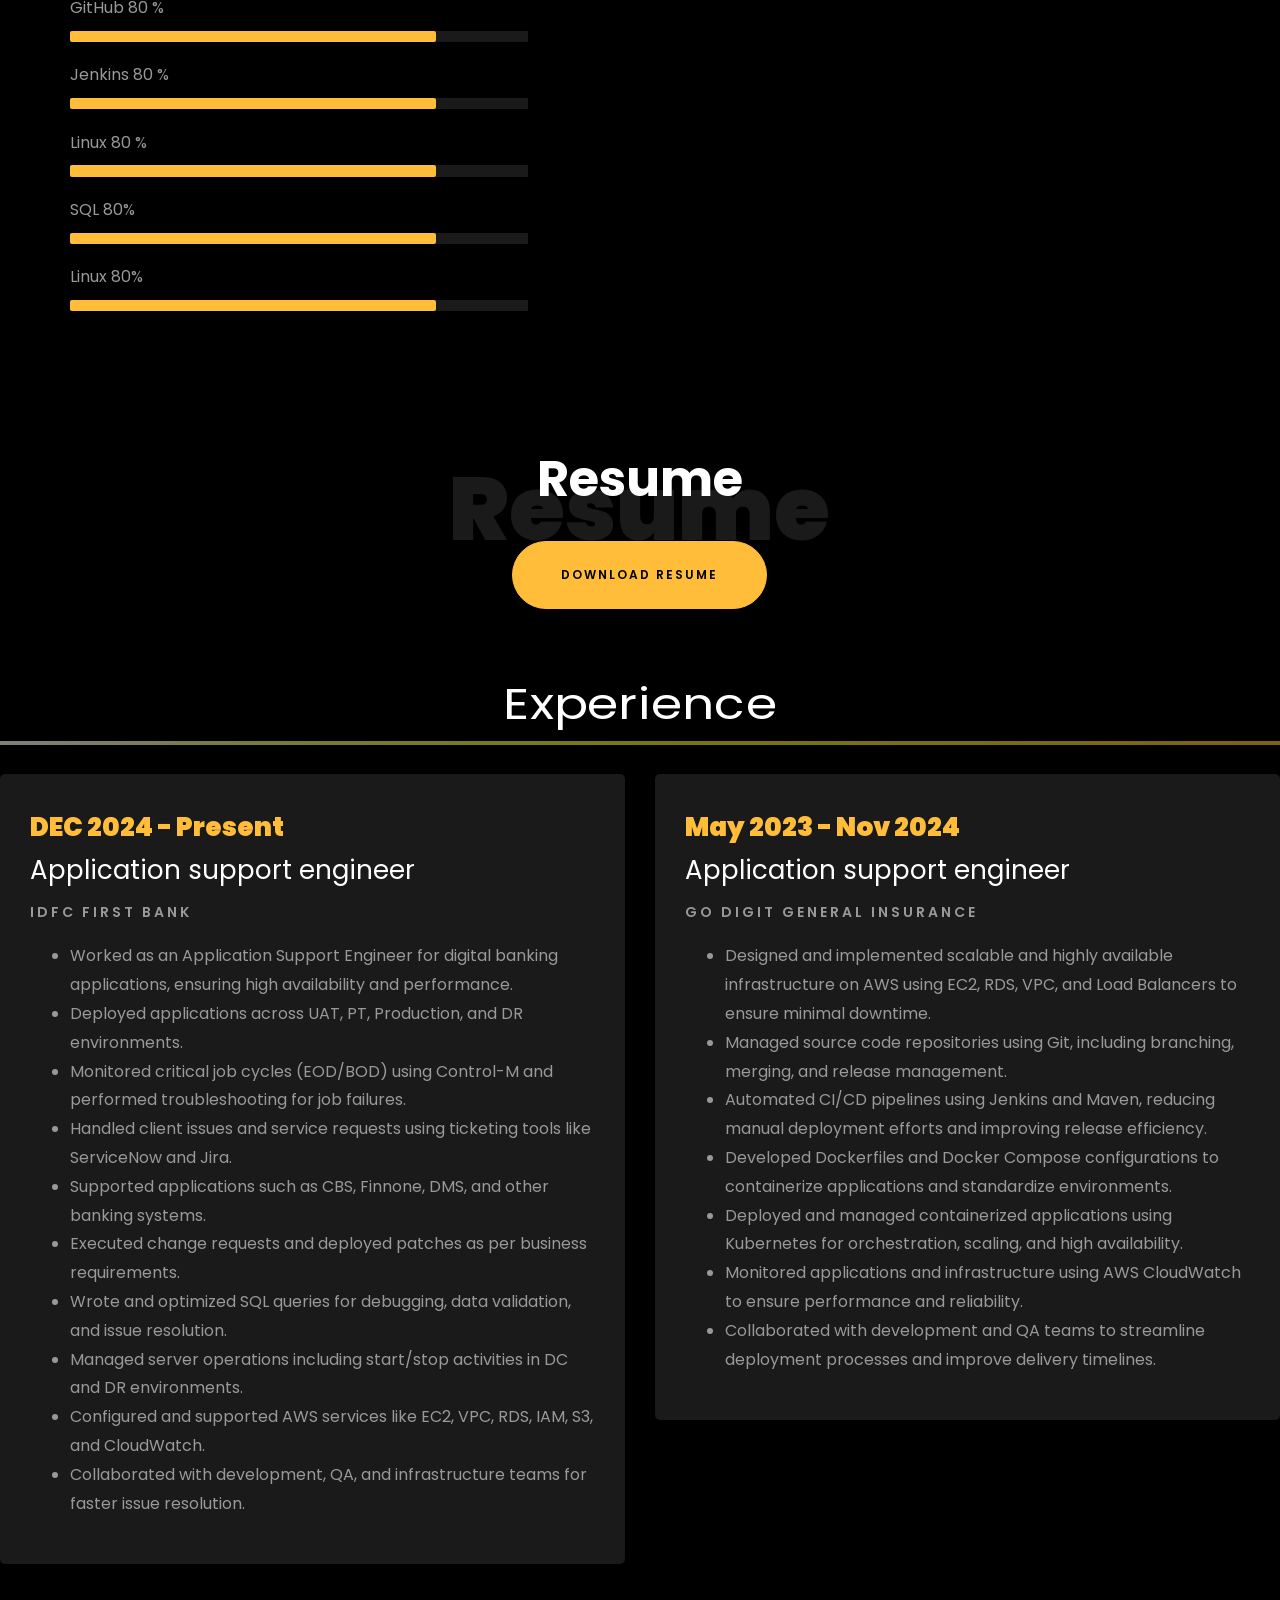
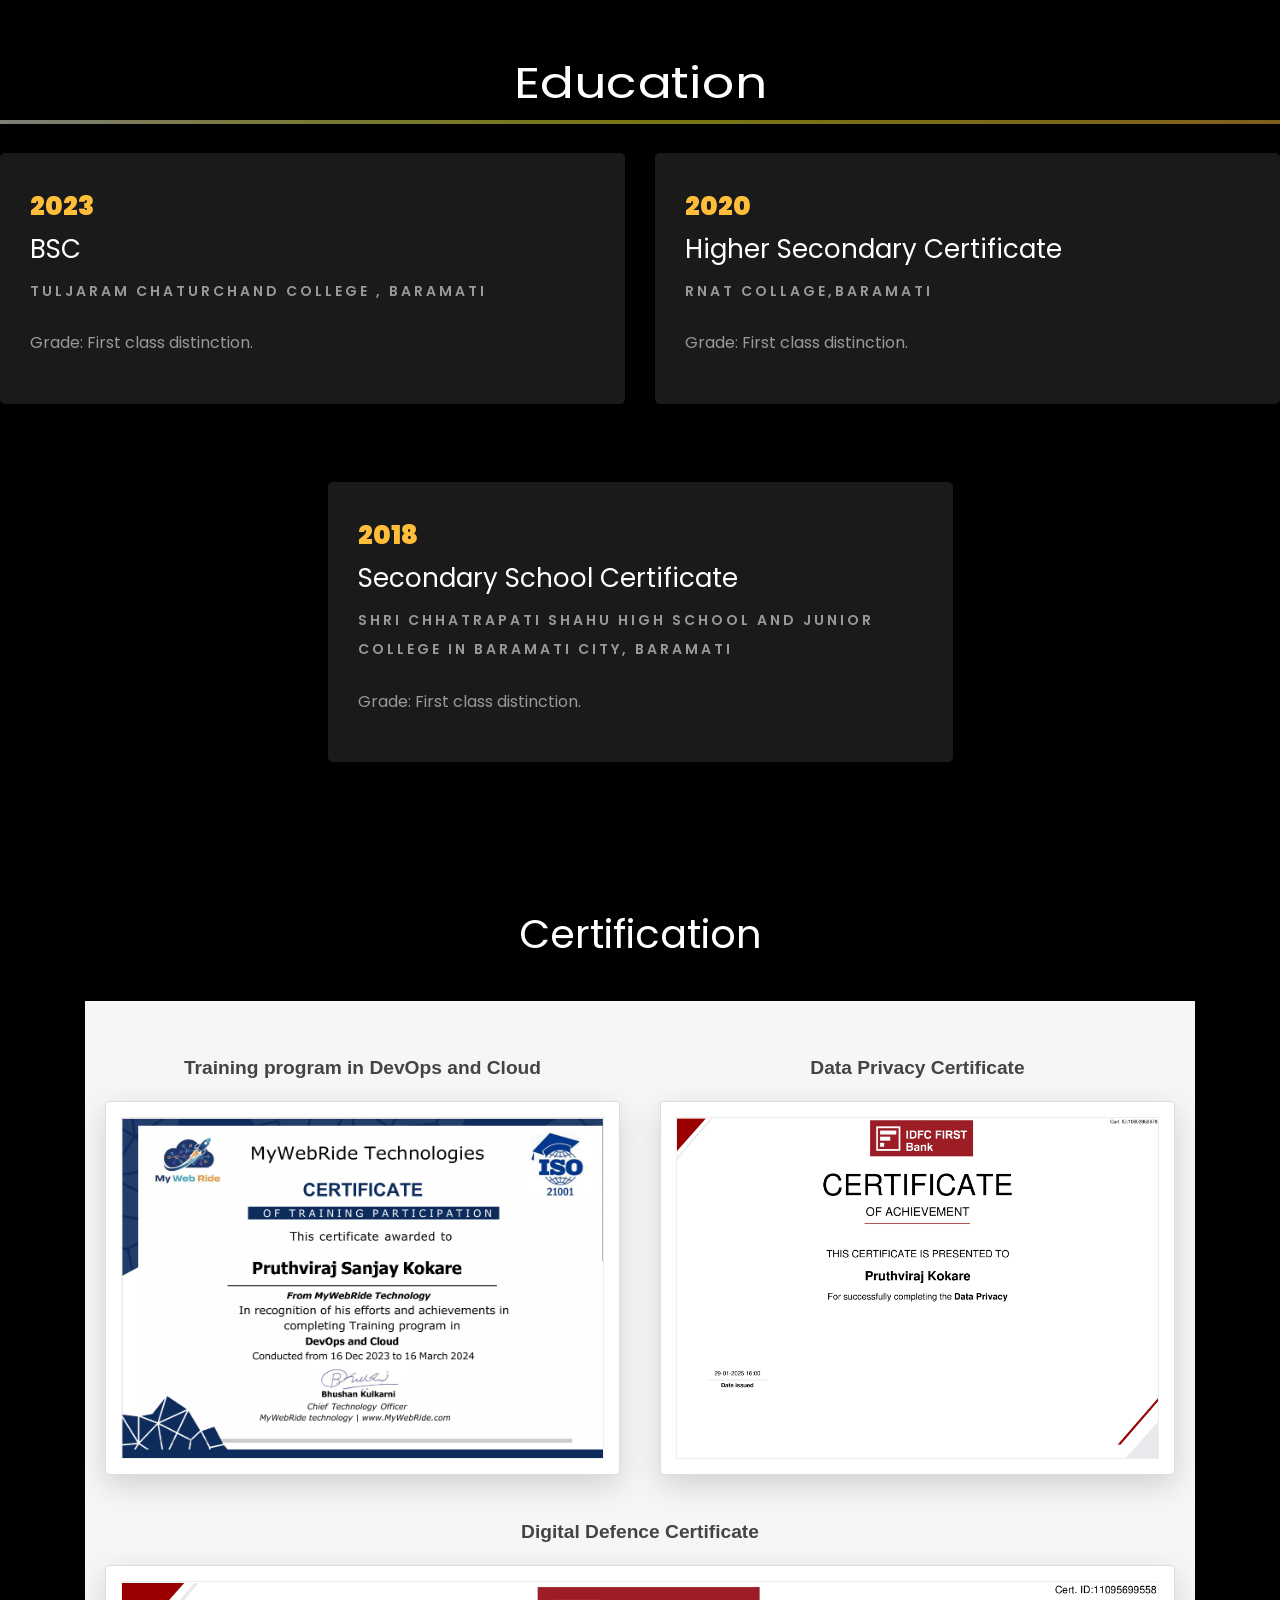
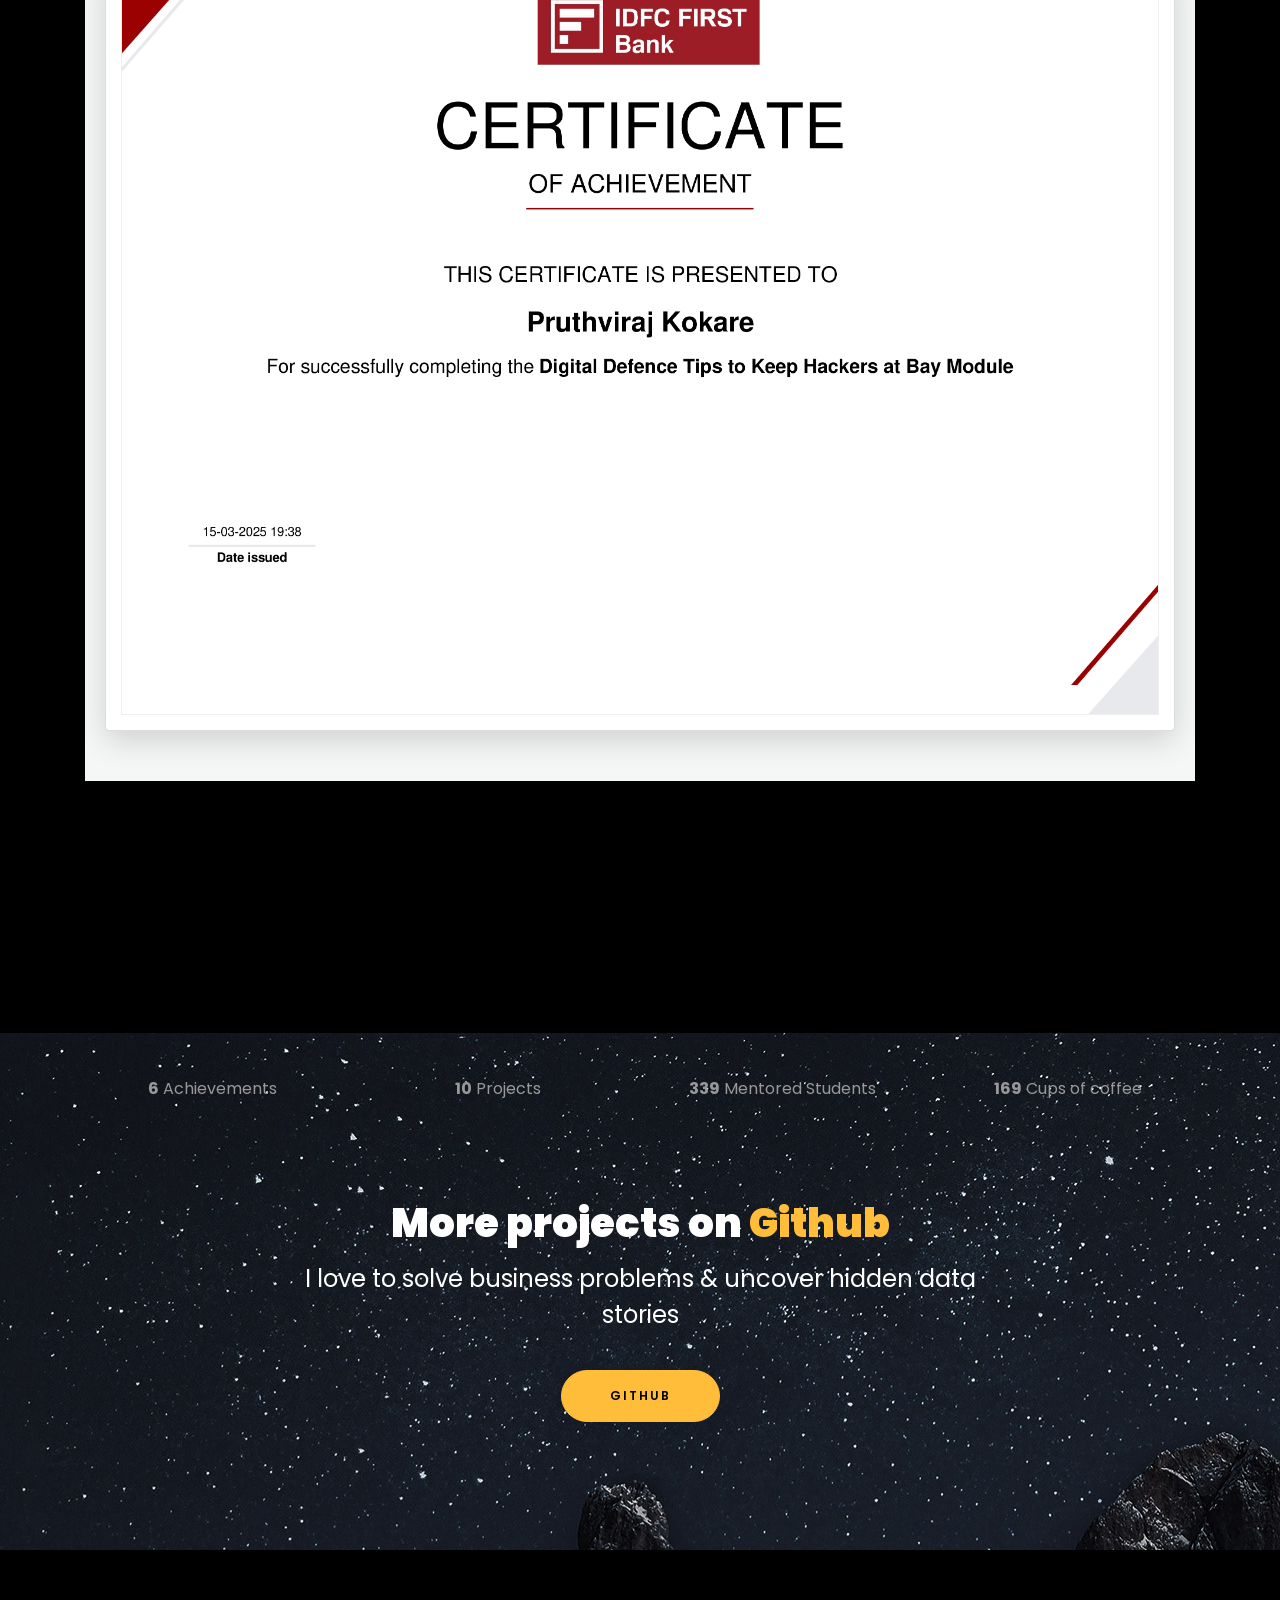
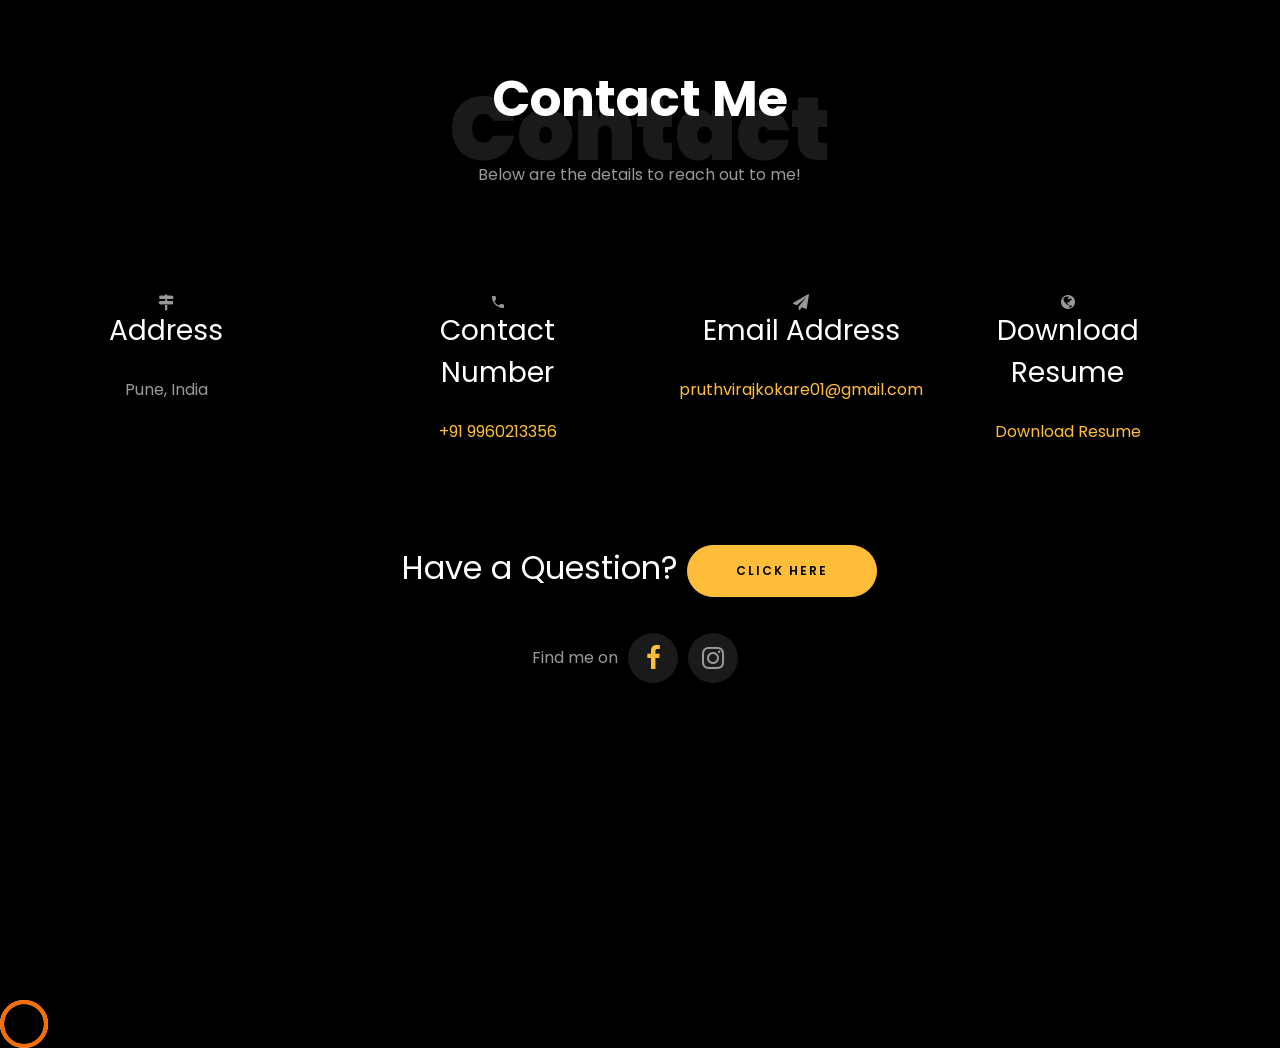
==== commit bf43090a: "Rename index.html to 1index.html Signed-off-by: pruthvirajkokare <128027544+pruthvirajkokare@users.n" ====
--- a/1index.html
+++ b/1index.html
@@ -511,7 +511,7 @@
 				<div style="flex: 1; min-width: 450px; max-width: 80 0px; text-align: center;">
 					<p style="font-weight: 600; color: #444; margin-bottom: 15px; font-size: 1.2rem;">Training program in DevOps and Cloud</p>
 					<div style="background: #fff; padding: 15px; border-radius: 4px; box-shadow: 0 10px 30px rgba(0,0,0,0.15); border: 1px solid #ddd;">
-							<img src="files/Devops_traning.png" 
+							<img src="files/aws_devops.png" 
 									 alt="MyWebRide Technology Training program in DevOps and Cloud" 
 									 style="width: 100%; height: auto; display: block; border: 1px solid #eee;">
 					</div>
